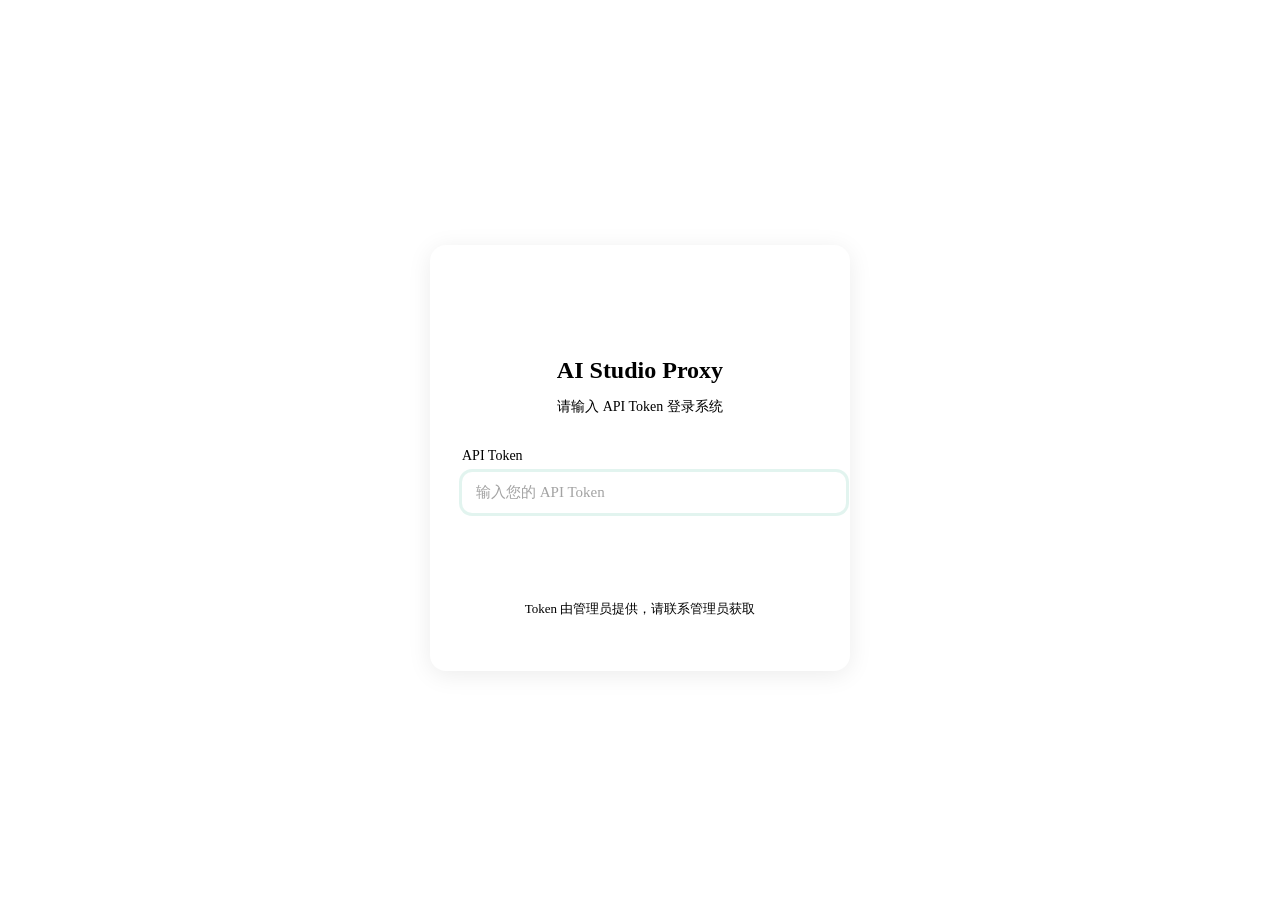
==== src/aistudio_api/static/login.html @ eb122b84 "feat(auth): add local key management Persist hashed keys and auto-login local management sessions wi" ====
<!DOCTYPE html>
<html lang="zh-CN">

<head>
  <meta charset="UTF-8">
  <meta name="viewport" content="width=device-width, initial-scale=1.0, maximum-scale=1.0, user-scalable=no">
  <title>登录 - AI Studio Proxy</title>
  <link rel="stylesheet" href="/static/style.css">
  <style>
    body {
      display: flex;
      align-items: center;
      justify-content: center;
      min-height: 100vh;
      background: var(--bg-alt);
    }

    .login-container {
      width: 100%;
      max-width: 420px;
      padding: 24px;
    }

    .login-card {
      background: #fff;
      border-radius: 16px;
      box-shadow: 0 4px 24px rgba(0, 0, 0, 0.08);
      padding: 40px 32px;
    }

    .login-header {
      text-align: center;
      margin-bottom: 32px;
    }

    .login-logo {
      width: 56px;
      height: 56px;
      background: var(--green);
      border-radius: 14px;
      display: flex;
      align-items: center;
      justify-content: center;
      color: #fff;
      font-weight: 700;
      font-size: 24px;
      margin: 0 auto 16px;
    }

    .login-header h1 {
      font-size: 24px;
      font-weight: 600;
      margin-bottom: 8px;
    }

    .login-header p {
      font-size: 14px;
      color: var(--muted);
    }

    .login-field {
      margin-bottom: 20px;
    }

    .login-field label {
      display: block;
      font-size: 14px;
      font-weight: 500;
      margin-bottom: 8px;
    }

    .login-input {
      width: 100%;
      padding: 12px 14px;
      border: 1px solid var(--border);
      border-radius: 10px;
      font-size: 15px;
      font-family: inherit;
      outline: none;
      transition: border-color 0.15s, box-shadow 0.15s;
    }

    .login-input:focus {
      border-color: var(--green);
      box-shadow: 0 0 0 3px rgba(16, 163, 127, 0.12);
    }

    .login-input::placeholder {
      color: #a3a3a3;
    }

    .login-btn {
      width: 100%;
      padding: 12px;
      background: var(--green);
      color: #fff;
      border: none;
      border-radius: 10px;
      font-size: 15px;
      font-weight: 600;
      cursor: pointer;
      transition: background 0.15s;
      font-family: inherit;
    }

    .login-btn:hover {
      background: #0e8c6b;
    }

    .login-btn:disabled {
      background: var(--border);
      cursor: not-allowed;
    }

    .login-error {
      background: #fef2f2;
      color: #991b1b;
      padding: 12px 14px;
      border-radius: 10px;
      font-size: 14px;
      margin-bottom: 20px;
      display: none;
    }

    .login-error.show {
      display: block;
    }

    .login-footer {
      text-align: center;
      margin-top: 24px;
      font-size: 13px;
      color: var(--muted);
    }

    .login-footer a {
      color: var(--green);
      text-decoration: none;
      font-weight: 500;
    }

    .login-footer a:hover {
      text-decoration: underline;
    }
  </style>
</head>

<body x-data="loginApp()" x-init="init()">
  <div class="login-container">
    <div class="login-card">
      <div class="login-header">
        <div class="login-logo">AI</div>
        <h1>AI Studio Proxy</h1>
        <p>请输入 API Token 登录系统</p>
      </div>

      <div class="login-error" :class="{show: error}" x-text="error"></div>

      <form @submit.prevent="handleLogin()">
        <div class="login-field">
          <label for="token">API Token</label>
          <input id="token" class="login-input" type="password" x-model="token" placeholder="输入您的 API Token" autofocus
            autocomplete="current-password">
        </div>

        <button type="submit" class="login-btn" :disabled="loading || !token.trim()">
          <span x-show="!loading">登录</span>
          <span x-show="loading">验证中...</span>
        </button>
      </form>

      <div class="login-footer">
        <p>Token 由管理员提供，请联系管理员获取</p>
      </div>
    </div>
  </div>

  <script>
    function loginApp() {
      return {
        token: '',
        error: '',
        loading: false,

        init() {
          // 本机管理页使用 HttpOnly 本地会话，不需要重复输入 API Key。
          fetch('/auth/check').then(r => r.json()).then(data => {
            if (data.local_session) window.location.href = '/';
          }).catch(() => {});
          // 检查是否已有 token
          const savedToken = localStorage.getItem('asp_api_token');
          if (savedToken) {
            this.token = savedToken;
            // 尝试自动登录
            this.handleLogin();
          }
        },

        async handleLogin() {
          const token = this.token.trim();
          if (!token) return;

          this.error = '';
          this.loading = true;

          try {
            // 调用 /health 端点验证 token
            const res = await fetch('/health', {
              headers: {
                'Authorization': `Bearer ${token}`
              }
            });

            if (res.ok) {
              // 登录成功，保存 token 并跳转
              localStorage.setItem('asp_api_token', token);
              window.location.href = '/';
            } else if (res.status === 401) {
              this.error = 'Token 无效，请检查后重试';
            } else {
              this.error = `验证失败 (${res.status})，请稍后重试`;
            }
          } catch (e) {
            this.error = '网络错误，请检查连接后重试';
          } finally {
            this.loading = false;
          }
        }
      }
    }
  </script>
  <script defer src="/static/alpine.min.js"></script>
</body>

</html>
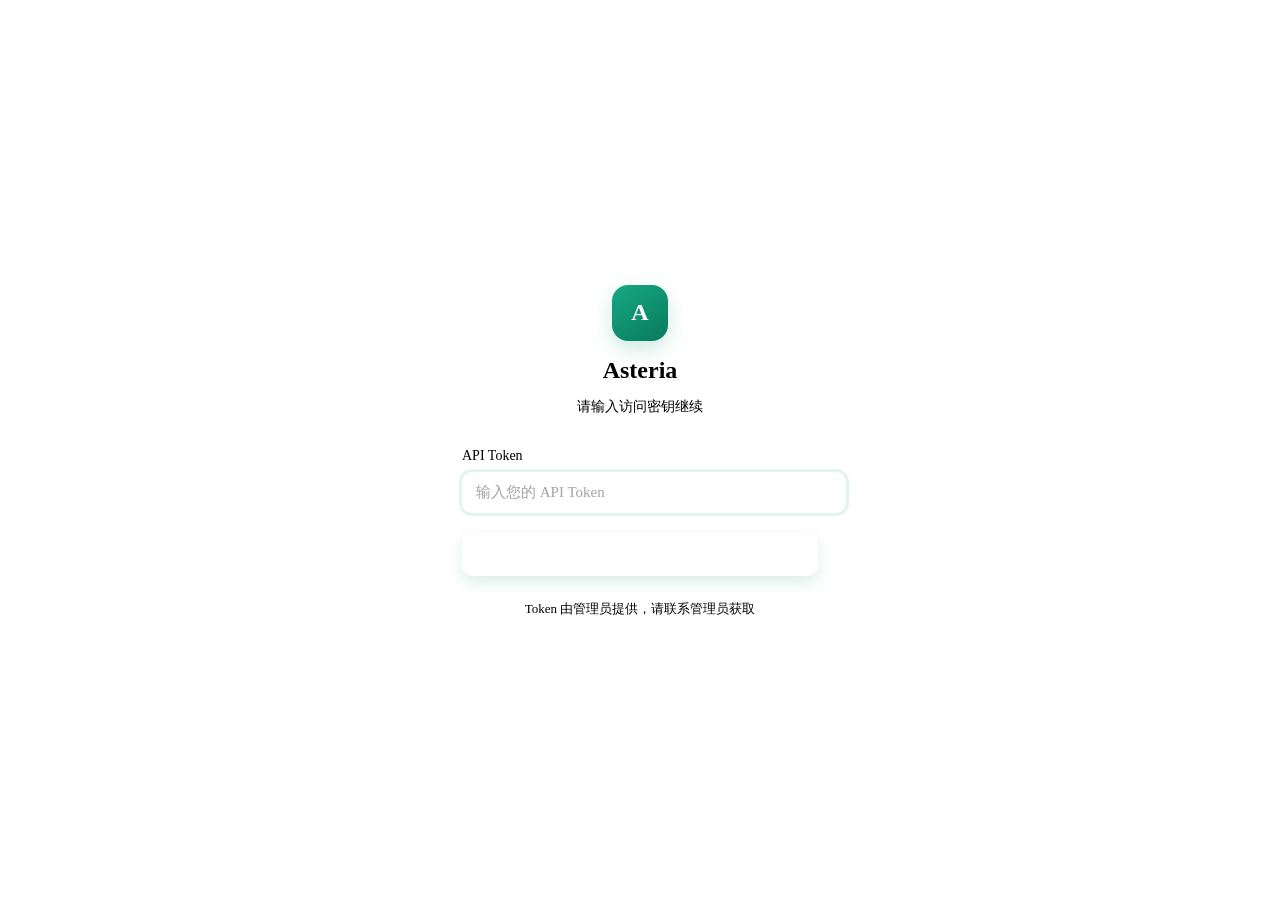
==== commit 8377259e: "feat: release Asteria 1.0.0" ====
--- a/src/aistudio_api/static/login.html
+++ b/src/aistudio_api/static/login.html
@@ -4,15 +4,17 @@
 <head>
   <meta charset="UTF-8">
   <meta name="viewport" content="width=device-width, initial-scale=1.0, maximum-scale=1.0, user-scalable=no">
-  <title>登录 - AI Studio Proxy</title>
-  <link rel="stylesheet" href="/static/style.css">
+  <title>登录 - Asteria</title>
+  <link rel="stylesheet" href="/static/style.css?v=20260823-3">
   <style>
     body {
       display: flex;
       align-items: center;
       justify-content: center;
       min-height: 100vh;
-      background: var(--bg-alt);
+      background:
+        radial-gradient(circle at 50% -10%, rgba(16, 154, 118, 0.12), transparent 34%),
+        var(--bg);
     }
 
     .login-container {
@@ -23,8 +25,9 @@
 
     .login-card {
       background: #fff;
-      border-radius: 16px;
-      box-shadow: 0 4px 24px rgba(0, 0, 0, 0.08);
+      border: 1px solid var(--border);
+      border-radius: 18px;
+      box-shadow: var(--shadow);
       padding: 40px 32px;
     }
 
@@ -36,8 +39,8 @@
     .login-logo {
       width: 56px;
       height: 56px;
-      background: var(--green);
-      border-radius: 14px;
+      background: linear-gradient(145deg, #16aa83, #08795d);
+      border-radius: 16px;
       display: flex;
       align-items: center;
       justify-content: center;
@@ -45,11 +48,12 @@
       font-weight: 700;
       font-size: 24px;
       margin: 0 auto 16px;
+      box-shadow: 0 8px 20px rgba(16, 154, 118, 0.2);
     }
 
     .login-header h1 {
       font-size: 24px;
-      font-weight: 600;
+      font-weight: 700;
       margin-bottom: 8px;
     }
 
@@ -101,6 +105,7 @@
       cursor: pointer;
       transition: background 0.15s;
       font-family: inherit;
+      box-shadow: 0 6px 14px rgba(16, 154, 118, 0.16);
     }
 
     .login-btn:hover {
@@ -149,9 +154,9 @@
   <div class="login-container">
     <div class="login-card">
       <div class="login-header">
-        <div class="login-logo">AI</div>
-        <h1>AI Studio Proxy</h1>
-        <p>请输入 API Token 登录系统</p>
+        <div class="login-logo">A</div>
+        <h1>Asteria</h1>
+        <p>请输入访问密钥继续</p>
       </div>
 
       <div class="login-error" :class="{show: error}" x-text="error"></div>
